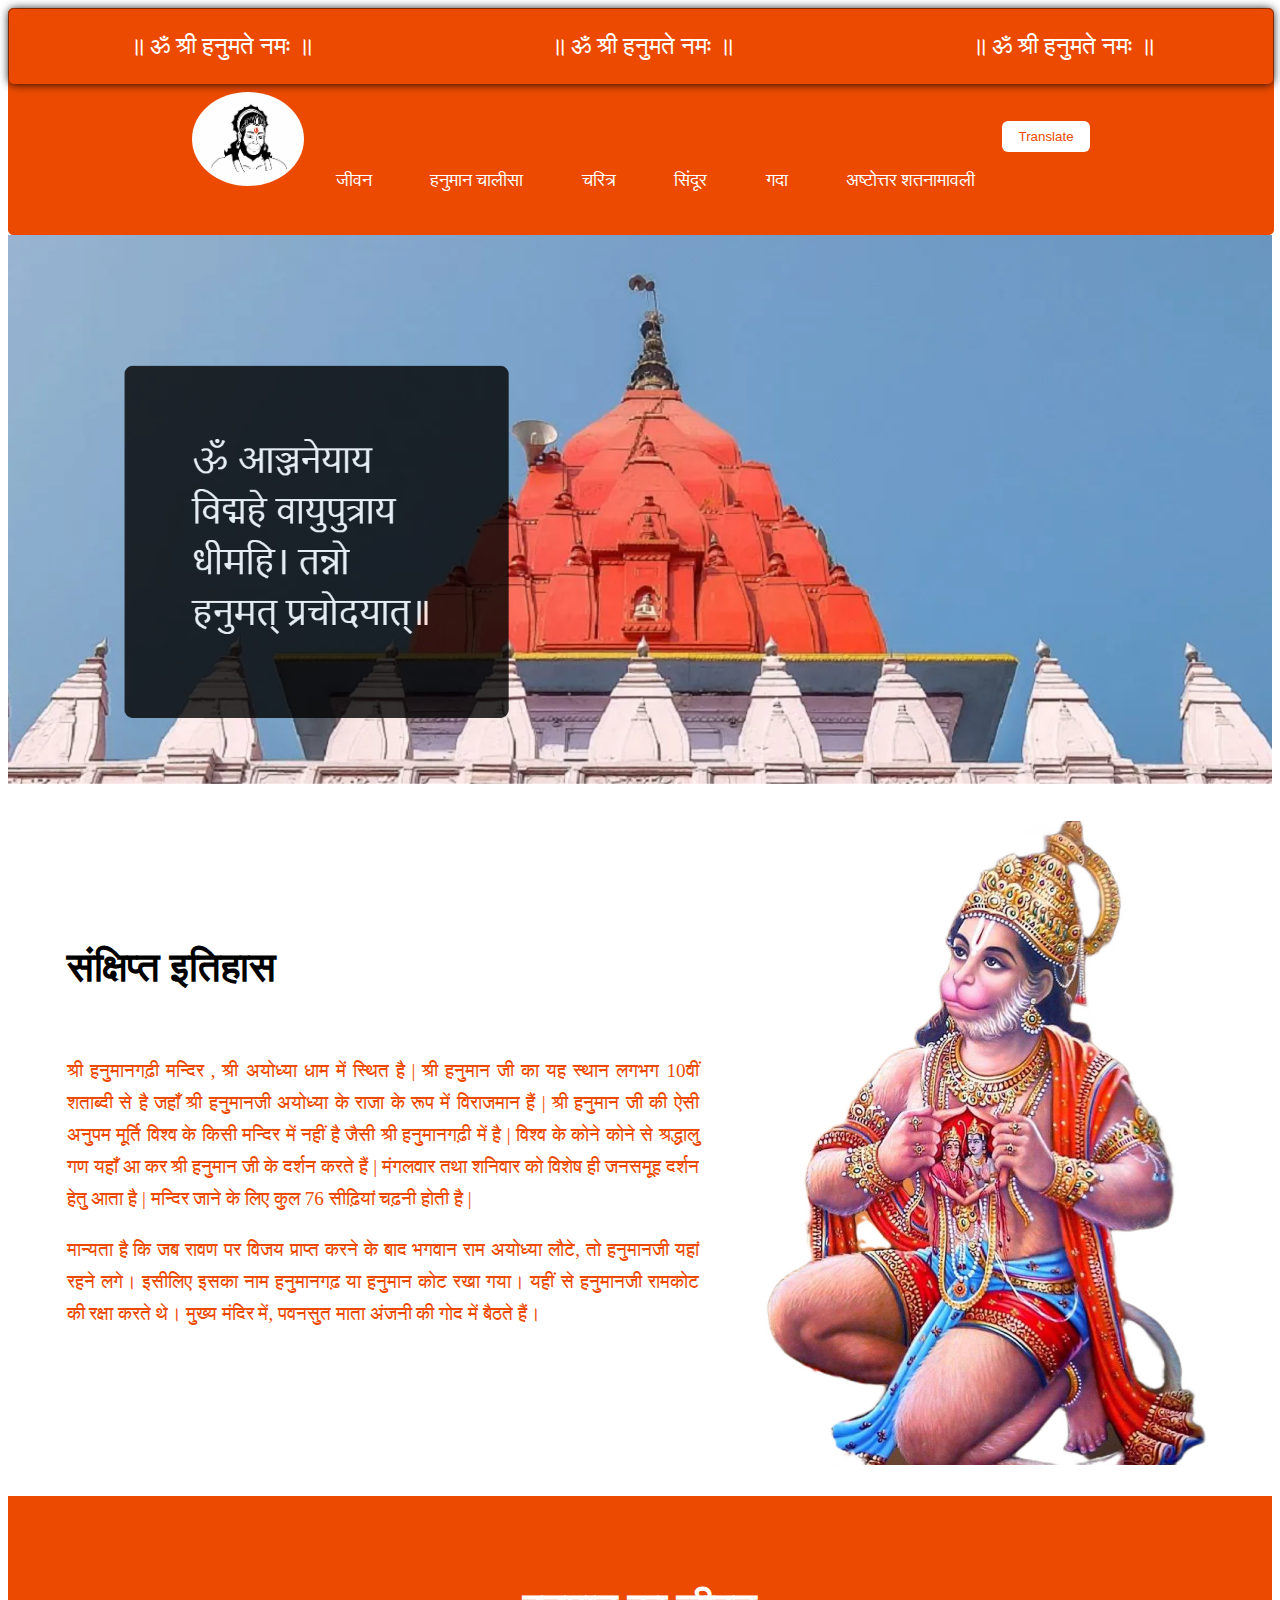
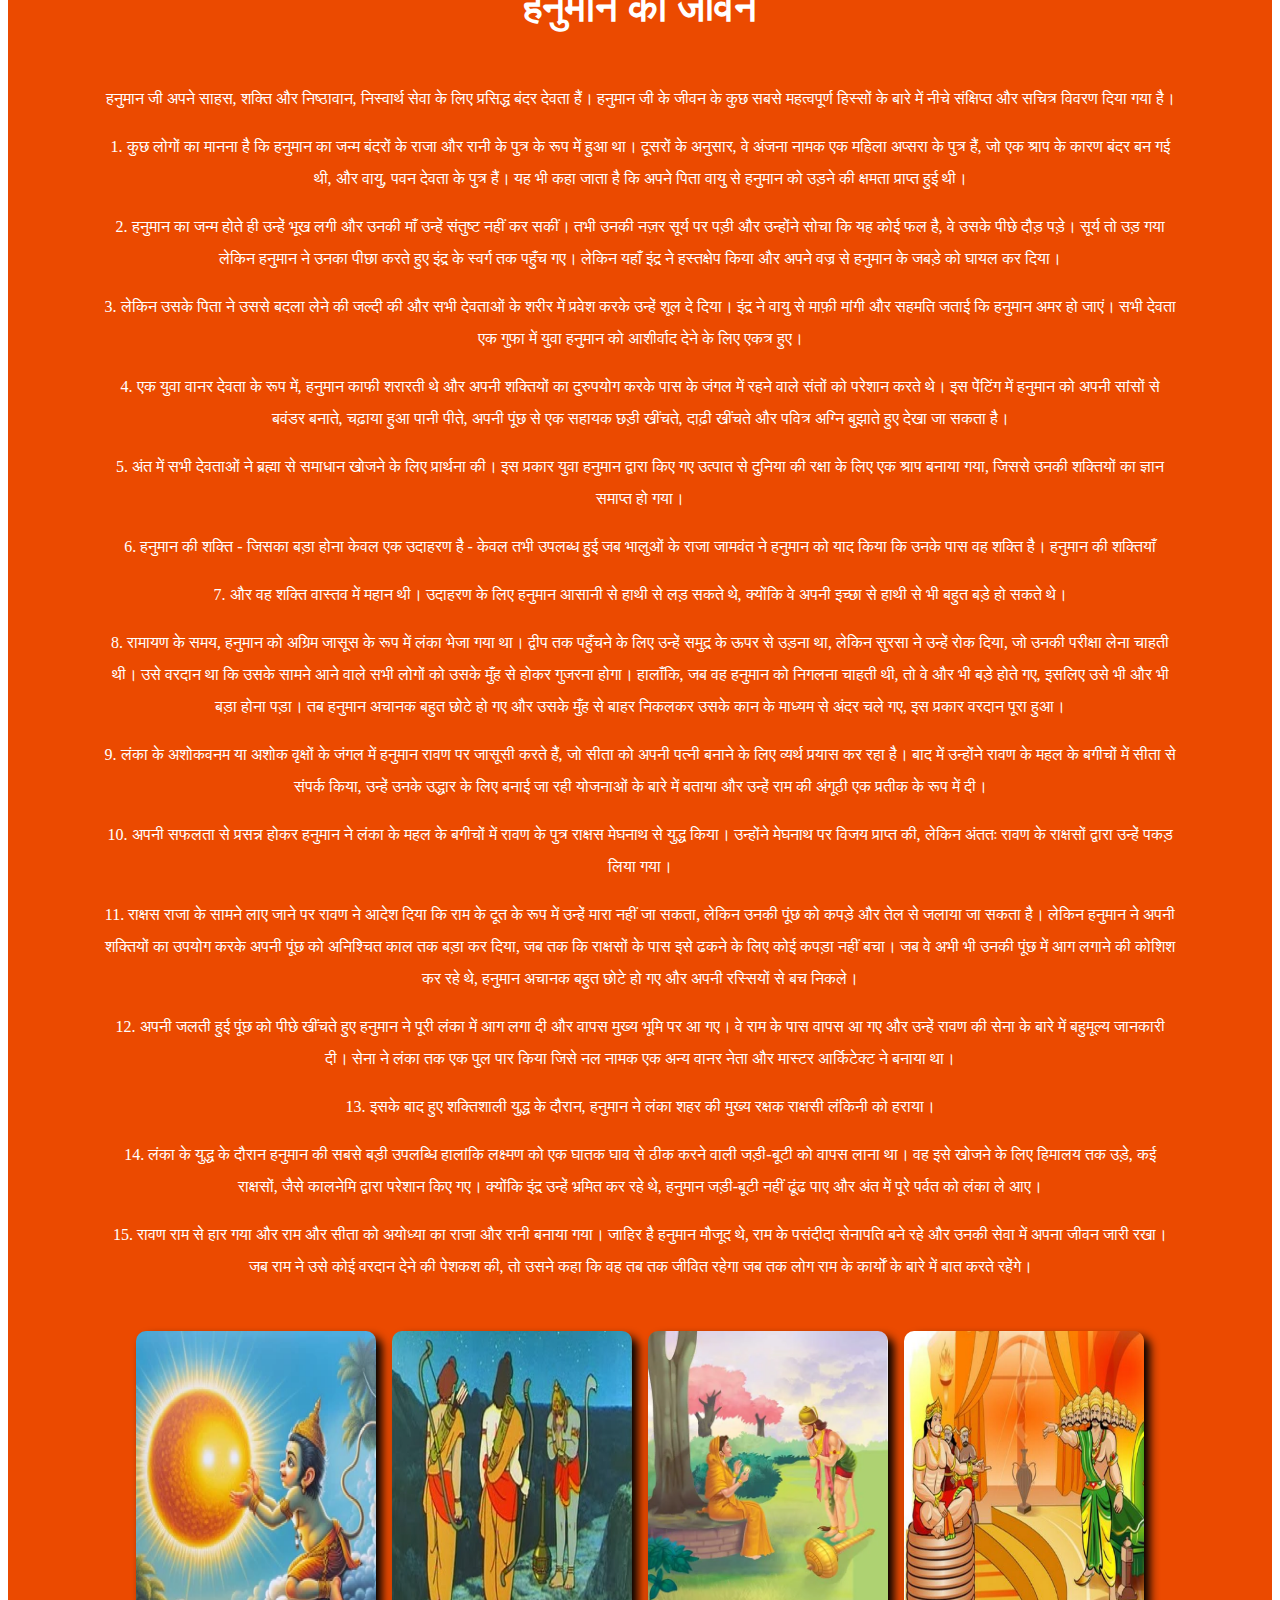
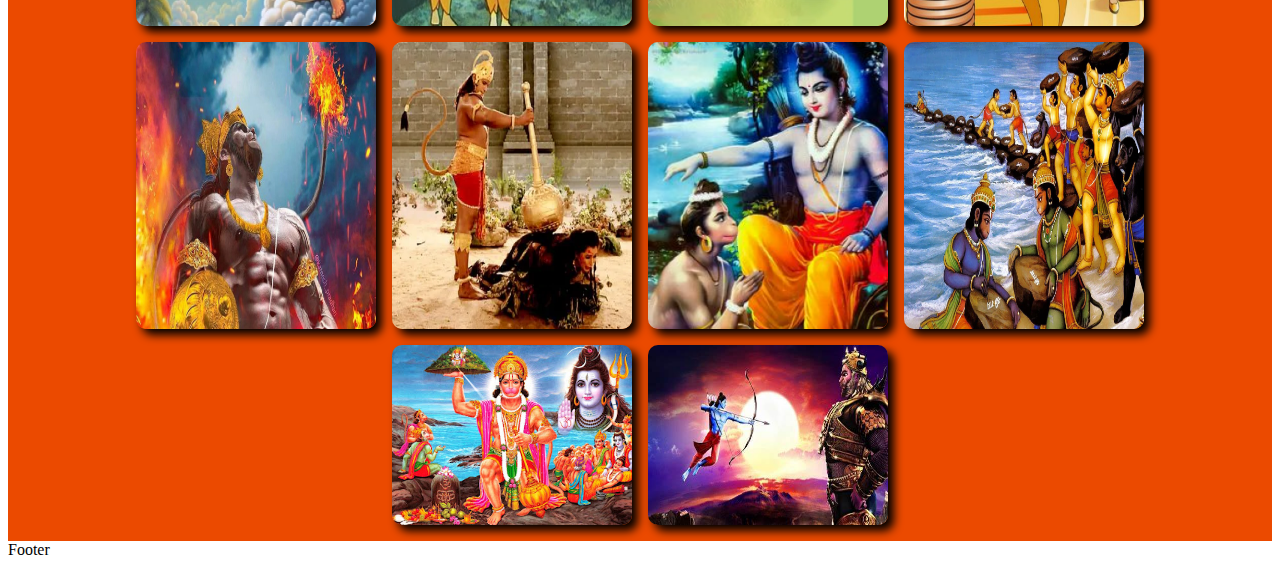
==== index.html @ 803e9068 "First Commit" ====
<!DOCTYPE html>
<html lang="en">

<head>
    <meta charset="UTF-8">
    <meta name="viewport" content="width=device-width, initial-scale=1.0">
    <title>HANUMAN JI</title>
    <link rel="stylesheet" href="styles.css">
    <link rel="icon" href="Resources/hanuman_logo 1.png">
    <link href="https://unpkg.com/aos@next/dist/aos.css" rel="stylesheet">
    <link href="https://cdn.jsdelivr.net/npm/bootstrap@5.0.2/dist/css/bootstrap.min.css" rel="stylesheet"
        integrity="sha384-EVSTQN3/azprG1Anm3QDgpJLIm9Nao0Yz1ztcQTwFspd3yD65VohhpuuCOmLASjC" crossorigin="anonymous">
</head>

<body>
    <div id="main">
        <div id="header">
            <div id="header1">
                <p id="manthra">॥ ॐ श्री हनुमते नमः ॥</p>
                <p id="manthra">॥ ॐ श्री हनुमते नमः ॥</p>
                <p id="manthra">॥ ॐ श्री हनुमते नमः ॥</p>
            </div>
            <div id="header1_disable">
                <p id="manthra">॥ ॐ श्री हनुमते नमः॥</p>
            </div>
            <div id="header2">
                <div id="header2_1">
                    <img src="Resources/hanuman_logo.jpg" alt="" id="hanuman_logo">
                    <div id="navigation">
                        <a href="#second" id="anchors">जीवन</a>
                        <a href="#" id="anchors">हनुमान चालीसा</a>
                        <a href="#" id="anchors">चरित्र</a>
                        <a href="#" id="anchors">सिंदूर</a>
                        <a href="#" id="anchors">गदा</a>
                        <a href="#" id="anchors">अष्टोत्तर शतनामावली</a>
                    </div>
                </div>
                <a href="translate.html"><button id="translate_button">Translate</button></a>
            </div>

            <div id="header2_disable">
                <img src="Resources/hanuman_logo.jpg" alt="" id="hanuman_logo">
                <a href="translate.html"><button id="translate_button_disable">Translate</button></a>
                <div id="disable_div">
                    <button class="btn btn-primary" type="button" data-bs-toggle="offcanvas"
                        data-bs-target="#offcanvasRight" aria-controls="offcanvasRight">right</button>

                    <div class="offcanvas offcanvas-end" tabindex="-1" id="offcanvasRight"
                        aria-labelledby="offcanvasRightLabel">
                        <div class="offcanvas-header">
                            <button type="button" class="btn-close text-reset" data-bs-dismiss="offcanvas"
                                aria-label="Close"></button>
                        </div>
                        <div class="offcanvas-body">
                            ...
                        </div>
                    </div>
                </div>
            </div>
        </div>
        <div id="main_body">
            <div>
                <img src="Resources/Screenshot (214) 1.png" alt="" id="image">
                <div id="first">
                    <div id="ithihas">
                        <h1 id="heading">संक्षिप्त इतिहास</h1>
                        <br>
                        <p id="content">श्री हनुमानगढ़ी मन्दिर , श्री अयोध्या धाम में स्थित है | श्री हनुमान जी का यह
                            स्थान लगभग 10वीं
                            शताब्दी से है जहाँ श्री हनुमानजी अयोध्या के राजा के रूप में विराजमान हैं | श्री हनुमान जी की
                            ऐसी
                            अनुपम मूर्ति विश्व के किसी मन्दिर में नहीं है जैसी श्री हनुमानगढ़ी में है | विश्व के कोने
                            कोने से
                            श्रद्धालु गण यहाँ आ कर श्री हनुमान जी के दर्शन करते हैं | मंगलवार तथा शनिवार को विशेष ही
                            जनसमूह
                            दर्शन हेतु आता है | मन्दिर जाने के लिए कुल 76 सीढ़ियां चढ़नी होती है |</p>

                        <p id="content">मान्यता है कि जब रावण पर विजय प्राप्त करने के बाद भगवान राम अयोध्या लौटे, तो
                            हनुमानजी यहां रहने लगे।
                            इसीलिए इसका नाम हनुमानगढ़ या हनुमान कोट रखा गया। यहीं से हनुमानजी रामकोट की रक्षा करते थे।
                            मुख्य
                            मंदिर में, पवनसुत माता अंजनी की गोद में बैठते हैं।</p>
                    </div>
                    <div id="hanuman_image">
                        <img src="Resources/hanuman_ji.png" alt="" id="body_image">
                    </div>
                </div>
            </div>

            <div id="second">
                <h1 id="heading" style="padding-bottom: 2rem;">हनुमान का जीवन</h1>
                <p>हनुमान जी अपने साहस, शक्ति और निष्ठावान, निस्वार्थ सेवा के लिए प्रसिद्ध बंदर देवता हैं। हनुमान जी के
                    जीवन के कुछ सबसे महत्वपूर्ण हिस्सों के बारे में नीचे संक्षिप्त और सचित्र विवरण दिया गया है।</p>
                <p>1. कुछ लोगों का मानना ​​है कि हनुमान का जन्म बंदरों के राजा और रानी के पुत्र के रूप में हुआ था।
                    दूसरों के अनुसार, वे अंजना नामक एक महिला अप्सरा के पुत्र हैं, जो एक श्राप के कारण बंदर बन गई थी, और
                    वायु, पवन देवता के पुत्र हैं। यह भी कहा जाता है कि अपने पिता वायु से हनुमान को उड़ने की क्षमता
                    प्राप्त हुई थी।</p>
                <p>2. हनुमान का जन्म होते ही उन्हें भूख लगी और उनकी माँ उन्हें संतुष्ट नहीं कर सकीं। तभी उनकी नज़र सूर्य
                    पर पड़ी और उन्होंने सोचा कि यह कोई फल है, वे उसके पीछे दौड़ पड़े। सूर्य तो उड़ गया लेकिन हनुमान ने
                    उनका पीछा करते हुए इंद्र के स्वर्ग तक पहुँच गए। लेकिन यहाँ इंद्र ने हस्तक्षेप किया और अपने वज्र से
                    हनुमान के जबड़े को घायल कर दिया।</p>
                <p>3. लेकिन उसके पिता ने उससे बदला लेने की जल्दी की और सभी देवताओं के शरीर में प्रवेश करके उन्हें शूल दे
                    दिया। इंद्र ने वायु से माफ़ी मांगी और सहमति जताई कि हनुमान अमर हो जाएं। सभी देवता एक गुफा में युवा
                    हनुमान को आशीर्वाद देने के लिए एकत्र हुए।</p>
                <p>4. एक युवा वानर देवता के रूप में, हनुमान काफी शरारती थे और अपनी शक्तियों का दुरुपयोग करके पास के जंगल
                    में रहने वाले संतों को परेशान करते थे। इस पेंटिंग में हनुमान को अपनी सांसों से बवंडर बनाते, चढ़ाया
                    हुआ पानी पीते, अपनी पूंछ से एक सहायक छड़ी खींचते, दाढ़ी खींचते और पवित्र अग्नि बुझाते हुए देखा जा
                    सकता है।</p>

                <p>
                    5. अंत में सभी देवताओं ने ब्रह्मा से समाधान खोजने के लिए प्रार्थना की। इस प्रकार युवा हनुमान द्वारा
                    किए गए उत्पात से दुनिया की रक्षा के लिए एक श्राप बनाया गया, जिससे उनकी शक्तियों का ज्ञान समाप्त हो
                    गया।</p>

                <p>6. हनुमान की शक्ति - जिसका बड़ा होना केवल एक उदाहरण है - केवल तभी उपलब्ध हुई जब भालुओं के राजा जामवंत
                    ने हनुमान को याद किया कि उनके पास वह शक्ति है।

                    हनुमान की शक्तियाँ</p>

                <p>7. और वह शक्ति वास्तव में महान थी। उदाहरण के लिए हनुमान आसानी से हाथी से लड़ सकते थे, क्योंकि वे अपनी
                    इच्छा से हाथी से भी बहुत बड़े हो सकते थे।

                <p>8. रामायण के समय, हनुमान को अग्रिम जासूस के रूप में लंका भेजा गया था। द्वीप तक पहुँचने के लिए उन्हें
                    समुद्र के ऊपर से उड़ना था, लेकिन सुरसा ने उन्हें रोक दिया, जो उनकी परीक्षा लेना चाहती थी। उसे वरदान
                    था कि उसके सामने आने वाले सभी लोगों को उसके मुँह से होकर गुजरना होगा। हालाँकि, जब वह हनुमान को
                    निगलना चाहती थी, तो वे और भी बड़े होते गए, इसलिए उसे भी और भी बड़ा होना पड़ा। तब हनुमान अचानक बहुत
                    छोटे हो गए और उसके मुँह से बाहर निकलकर उसके कान के माध्यम से अंदर चले गए, इस प्रकार वरदान पूरा हुआ।
                </p>

                <p>9. लंका के अशोकवनम या अशोक वृक्षों के जंगल में हनुमान रावण पर जासूसी करते हैं, जो सीता को अपनी
                    पत्नी बनाने के लिए व्यर्थ प्रयास कर रहा है। बाद में उन्होंने रावण के महल के बगीचों में सीता से
                    संपर्क किया, उन्हें उनके उद्धार के लिए बनाई जा रही योजनाओं के बारे में बताया और उन्हें राम की अंगूठी
                    एक प्रतीक के रूप में दी।</p>

                <p>10. अपनी सफलता से प्रसन्न होकर हनुमान ने लंका के महल के बगीचों में रावण के पुत्र राक्षस मेघनाथ से
                    युद्ध किया। उन्होंने मेघनाथ पर विजय प्राप्त की, लेकिन अंततः रावण के राक्षसों द्वारा उन्हें पकड़ लिया
                    गया।</p>

                <p>11. राक्षस राजा के सामने लाए जाने पर रावण ने आदेश दिया कि राम के दूत के रूप में उन्हें मारा नहीं जा
                    सकता, लेकिन उनकी पूंछ को कपड़े और तेल से जलाया जा सकता है। लेकिन हनुमान ने अपनी शक्तियों का उपयोग
                    करके अपनी पूंछ को अनिश्चित काल तक बड़ा कर दिया, जब तक कि राक्षसों के पास इसे ढकने के लिए कोई कपड़ा
                    नहीं बचा। जब वे अभी भी उनकी पूंछ में आग लगाने की कोशिश कर रहे थे, हनुमान अचानक बहुत छोटे हो गए और
                    अपनी रस्सियों से बच निकले।</p>

                <p>12. अपनी जलती हुई पूंछ को पीछे खींचते हुए हनुमान ने पूरी लंका में आग लगा दी और वापस मुख्य भूमि पर आ
                    गए। वे राम के पास वापस आ गए और उन्हें रावण की सेना के बारे में बहुमूल्य जानकारी दी। सेना ने लंका तक
                    एक पुल पार किया जिसे नल नामक एक अन्य वानर नेता और मास्टर आर्किटेक्ट ने बनाया था।</p>

                <p>13. इसके बाद हुए शक्तिशाली युद्ध के दौरान, हनुमान ने लंका शहर की मुख्य रक्षक राक्षसी लंकिनी को हराया।
                </p>

                <p>14. लंका के युद्ध के दौरान हनुमान की सबसे बड़ी उपलब्धि हालांकि लक्ष्मण को एक घातक घाव से ठीक करने
                    वाली जड़ी-बूटी को वापस लाना था। वह इसे खोजने के लिए हिमालय तक उड़े, कई राक्षसों, जैसे कालनेमि द्वारा
                    परेशान किए गए। क्योंकि इंद्र उन्हें भ्रमित कर रहे थे, हनुमान जड़ी-बूटी नहीं ढूंढ पाए और अंत में पूरे
                    पर्वत को लंका ले आए।</p>

                <p>15. रावण राम से हार गया और राम और सीता को अयोध्या का राजा और रानी बनाया गया। जाहिर है हनुमान मौजूद
                    थे, राम के पसंदीदा सेनापति बने रहे और उनकी सेवा में अपना जीवन जारी रखा। जब राम ने उसे कोई वरदान देने
                    की पेशकश की, तो उसने कहा कि वह तब तक जीवित रहेगा जब तक लोग राम के कार्यों के बारे में बात करते
                    रहेंगे।</p>
                
                <div id="flow_images">
                    <img src="Resources/hanuma_sun.png" alt="" id="flow">
                    <img src="Resources/first_meet.jpg" alt="" id="flow">
                    <img src="Resources/finding_sita_matha.webp" alt="" id="flow">
                    <img src="Resources/challenging_ravana.png" alt="" id="flow">
                    <img src="Resources/firing_lanka.jpg" alt="" id="flow">
                    <img src="Resources/defeated_lankini.png" alt="" id="flow">
                    <img src="Resources/meeting_rama_after_finding_sitamatha.png" alt="" id="flow">
                    <img src="Resources/bridge.jpg" alt="" id="flow">
                    <img src="Resources/sangeevani.jpg" alt="" id="flow">
                    <img src="Resources/rama_defeated_ravan.jpg" alt="" id="flow">
                </div>

            </div>



        </div>
        <div id="footer">Footer</div>
    </div>




    <script src="https://cdn.jsdelivr.net/npm/bootstrap@5.0.2/dist/js/bootstrap.bundle.min.js"
        integrity="sha384-MrcW6ZMFYlzcLA8Nl+NtUVF0sA7MsXsP1UyJoMp4YLEuNSfAP+JcXn/tWtIaxVXM"
        crossorigin="anonymous"></script>
    <script src="https://cdn.jsdelivr.net/npm/@popperjs/core@2.9.2/dist/umd/popper.min.js"
        integrity="sha384-IQsoLXl5PILFhosVNubq5LC7Qb9DXgDA9i+tQ8Zj3iwWAwPtgFTxbJ8NT4GN1R8p"
        crossorigin="anonymous"></script>
    <script src="https://cdn.jsdelivr.net/npm/bootstrap@5.0.2/dist/js/bootstrap.min.js"
        integrity="sha384-cVKIPhGWiC2Al4u+LWgxfKTRIcfu0JTxR+EQDz/bgldoEyl4H0zUF0QKbrJ0EcQF"
        crossorigin="anonymous"></script>
</body>

</html>
---- styles.css ----
#header {
    width: 100%;
    border: 1px solid #eb4a00;
    border-radius: 5px;
    background-color: #eb4a00;
    color: white;
}
#header1, #header1_disable {
    display: flex;
    justify-content: space-around;
    box-shadow: 0px 0px 10px black;
    border: none;
    border-radius: 5px;
}
#header1_disable {
    display: none;
}
#translate_button {
    background-color: white;
    color: #eb4a00;
    padding: 0.5rem 1rem;
    border: none;
    border-radius: 6px;
    margin-top: 1.8rem;
}
#header2 {
    padding: 0.5rem;
    display: flex;
    justify-content: center;
}
#navigation {
    display: inline-block;
}
#header2_disable {
    display: none;
}
#manthra {
    font-size: 1.5rem;
    text-align: center;
}
#hanuman_logo {
    width: 7rem;
    border-radius: 50%;
}
#navigation {
    padding: 2.2rem 0rem;
}
#anchors {
    text-decoration: none;
    color: white;
    font-size: 1.1rem;
    padding: 0.2rem;
    margin: 0rem 1.5rem;
}
#anchors:hover {
    border-bottom: 3px solid rgb(1, 24, 74);
    border-top: 3px solid white;
    transition: all 0.2s ease-in-out;
    color: rgb(1, 24, 74);
}


/* Main Body */

#image {
    width: 100%;
}
#first {
    display: flex;
    justify-content: space-evenly;
    padding-top: 2rem;
}
#heading {
    font-size: 2.5rem;
    padding-top: 6rem;
}
#ithihas {
    width: 50%;
    text-align: justify;
}
#content {
    line-height: 2rem;
    font-size: 1.2rem;
    font-weight: 100;
    color: #eb4a00;
}


#second {
    padding: 0rem 6rem 1rem 6rem;
    background-color: #eb4a00;
    color: white;
    line-height: 2rem;
    text-align: center;
}
#flow_images {
    display: flex;
    flex-wrap: wrap;
    justify-content: center;
    column-gap: 1rem;
    row-gap: 1rem;
    padding-top: 2rem;
}
#flow {
    width: 15rem;
    border-radius: 10px;
    box-shadow: 6px 6px 10px black;
}


/* Responsive */

@media (max-width: 900px) {
    #header1 {
        display: none;
    }
    #header1_disable {
        display: block;
    }
    #anchors {
        margin: 0rem 0.5rem;
    }
}

@media (max-width: 850px) {
    #first {
        flex-wrap: wrap-reverse;
    }
    #heading {
        text-align: center;
    }
    #ithihas {
        width: 80%;
    }
    #hanuman_image {
        text-align: center;
    }
    #body_image {
        width: 80%;
    }
    #heading {
        padding-top: 1rem;
        font-size: 2rem;
    }
}

@media (max-width: 760px) {
    #header2_1 {
        display: none;
    }
    #header2_disable {
        display: flex;
        justify-content: space-around;
        padding-bottom: 0.7rem;
    }
    #disable_div {
        float: right;
        padding-top: 1rem;
    }
    #translate_button {
        display: none;
    }
    #translate_button_disable {
        background-color: white;
        color: #eb4a00;
        padding: 0.5rem 1rem;
        border: none;
        border-radius: 6px;
        margin-top: 0.8rem;
    }
    #hanuman_logo {
        width: 5rem;
    }
    #body_image {
        width: 40%;
    }
    #second {
        padding: 0rem 1rem 1rem 1rem;
    }
    #flow_images {
        padding-top: 1rem;
    }
    #flow {
        width: 10rem;
    }
}
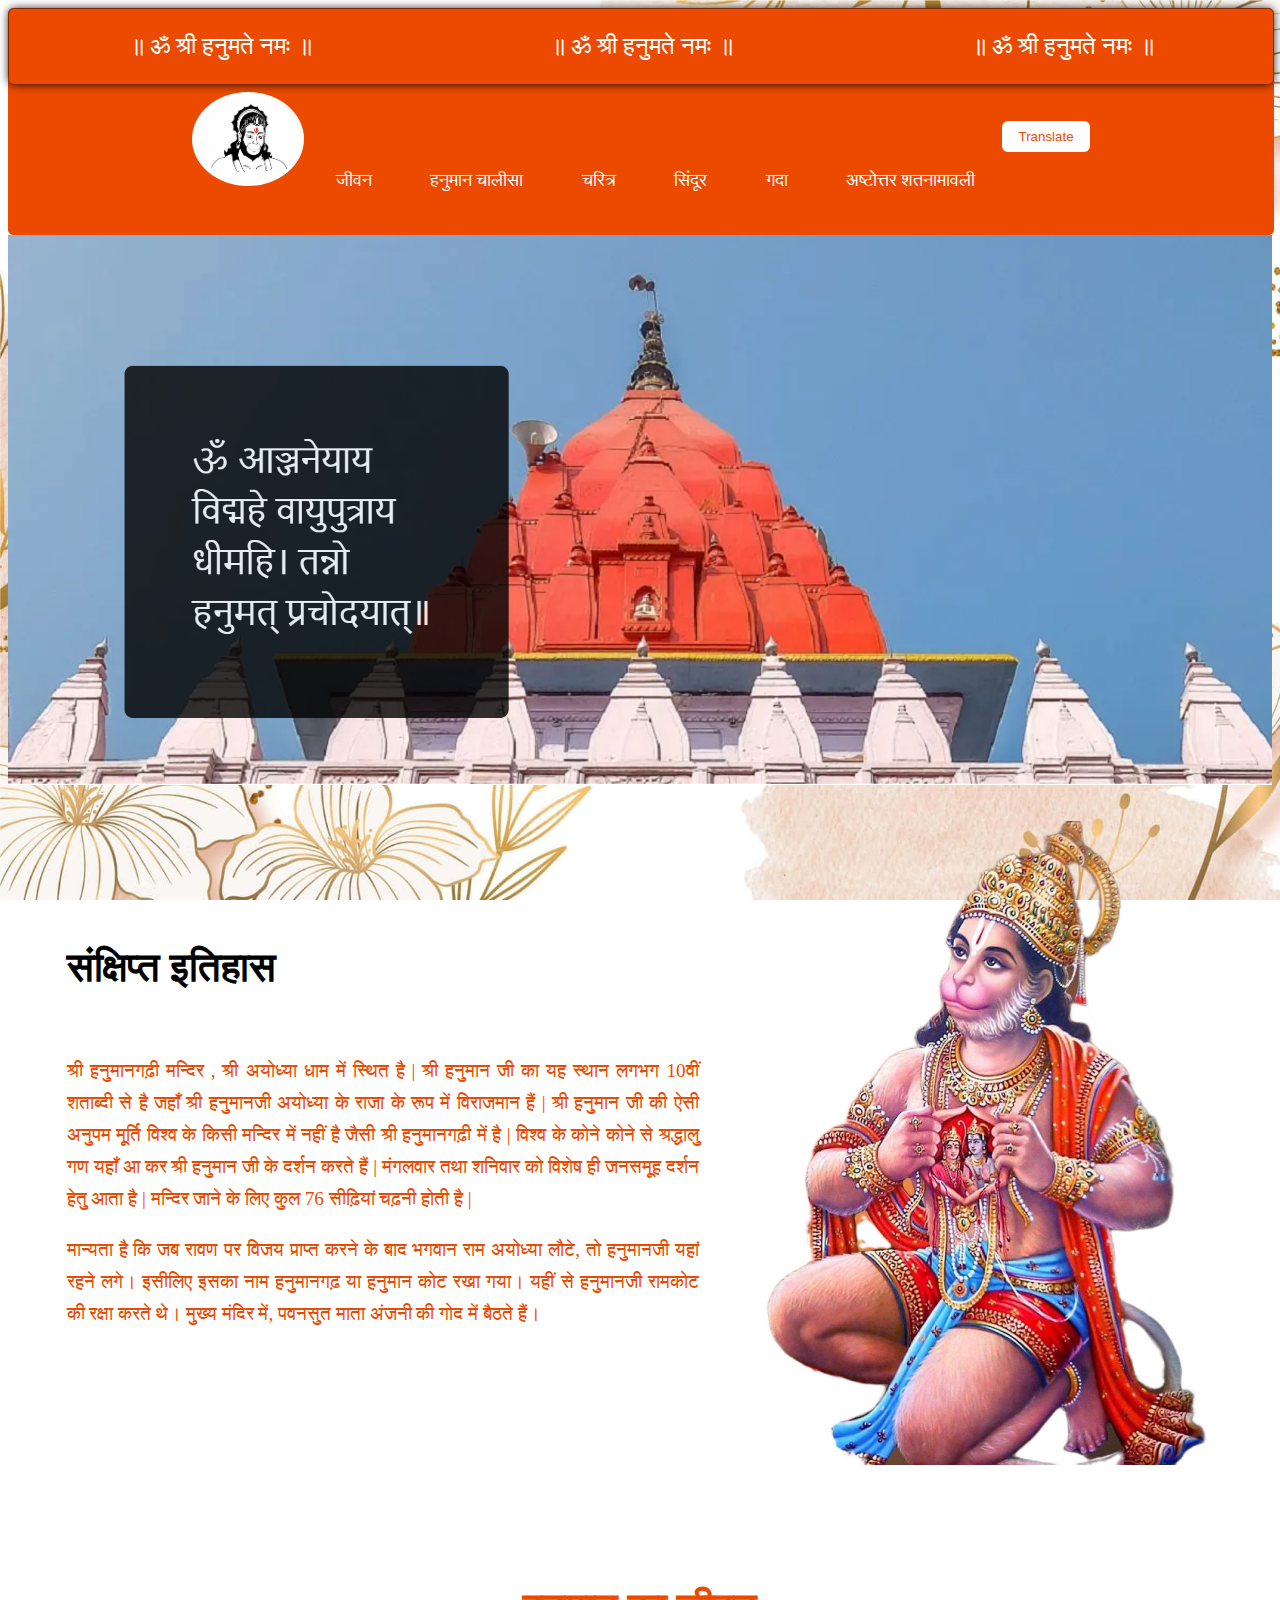
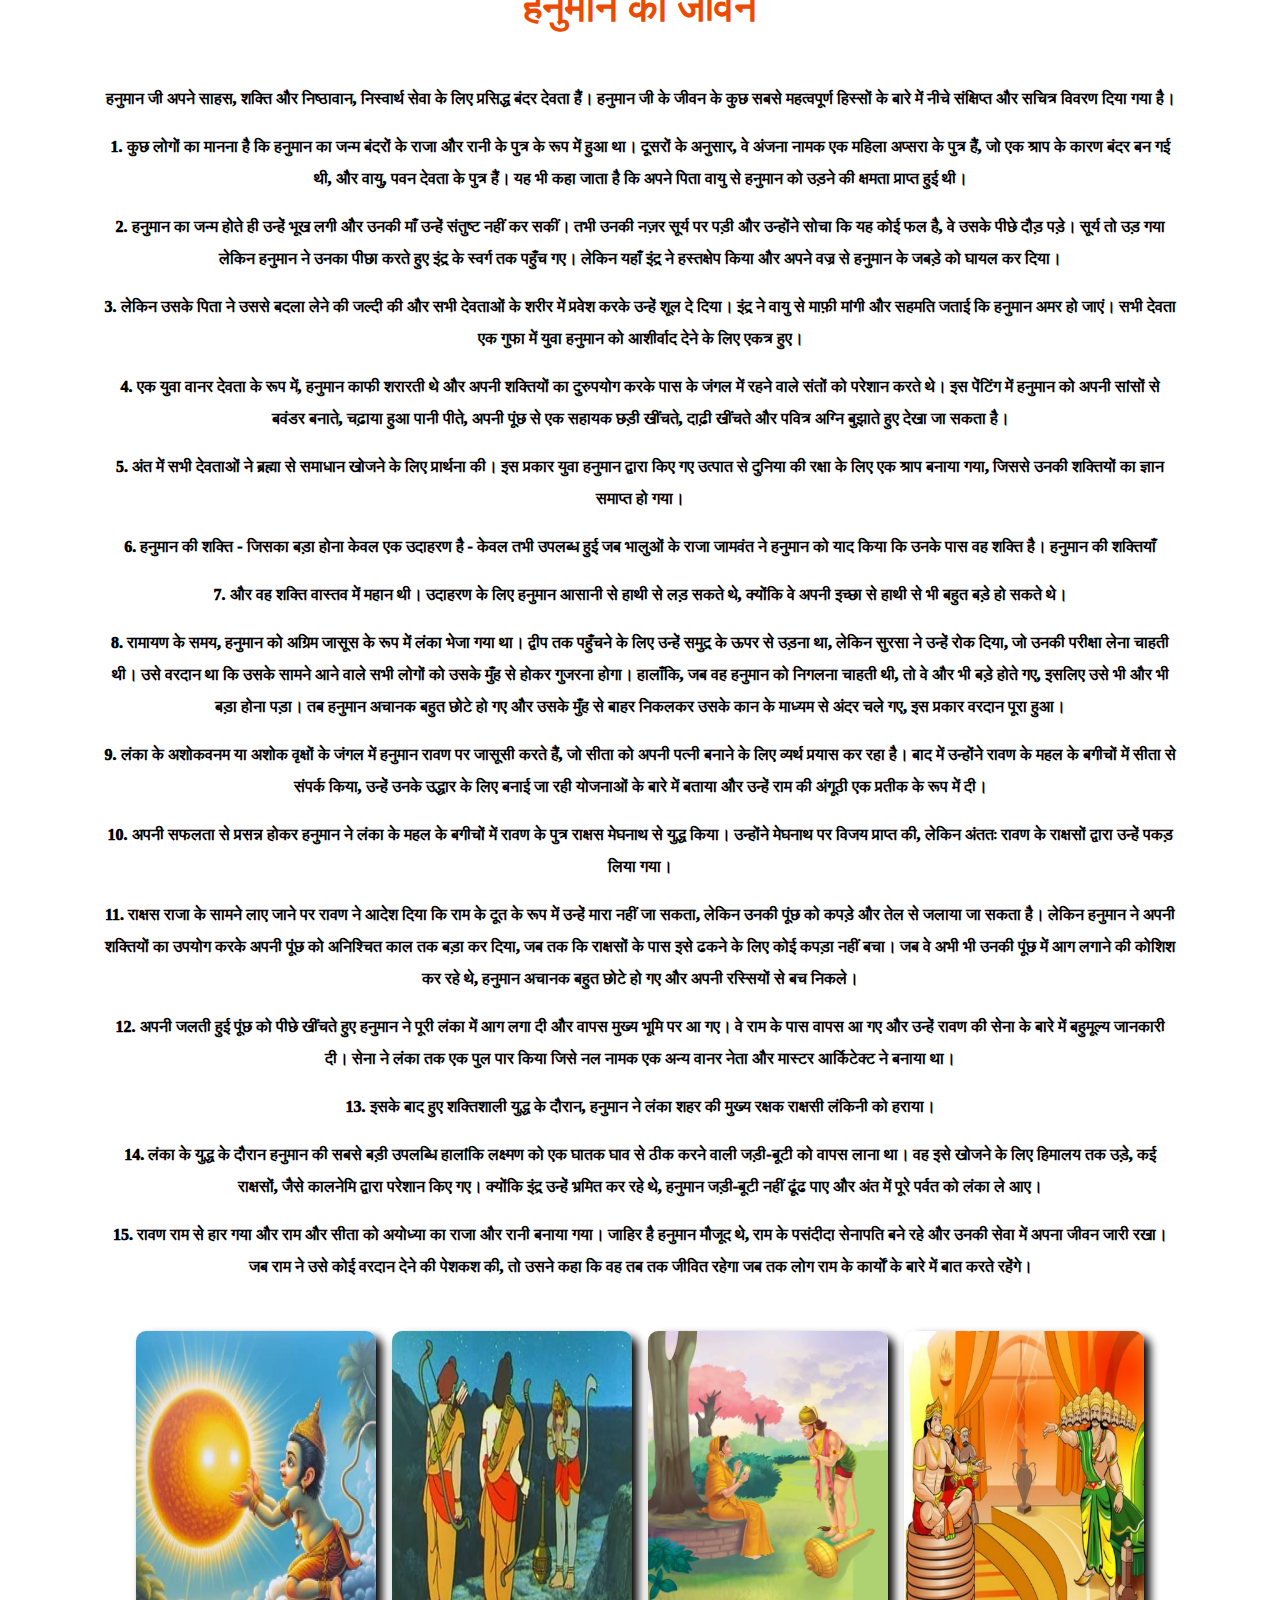
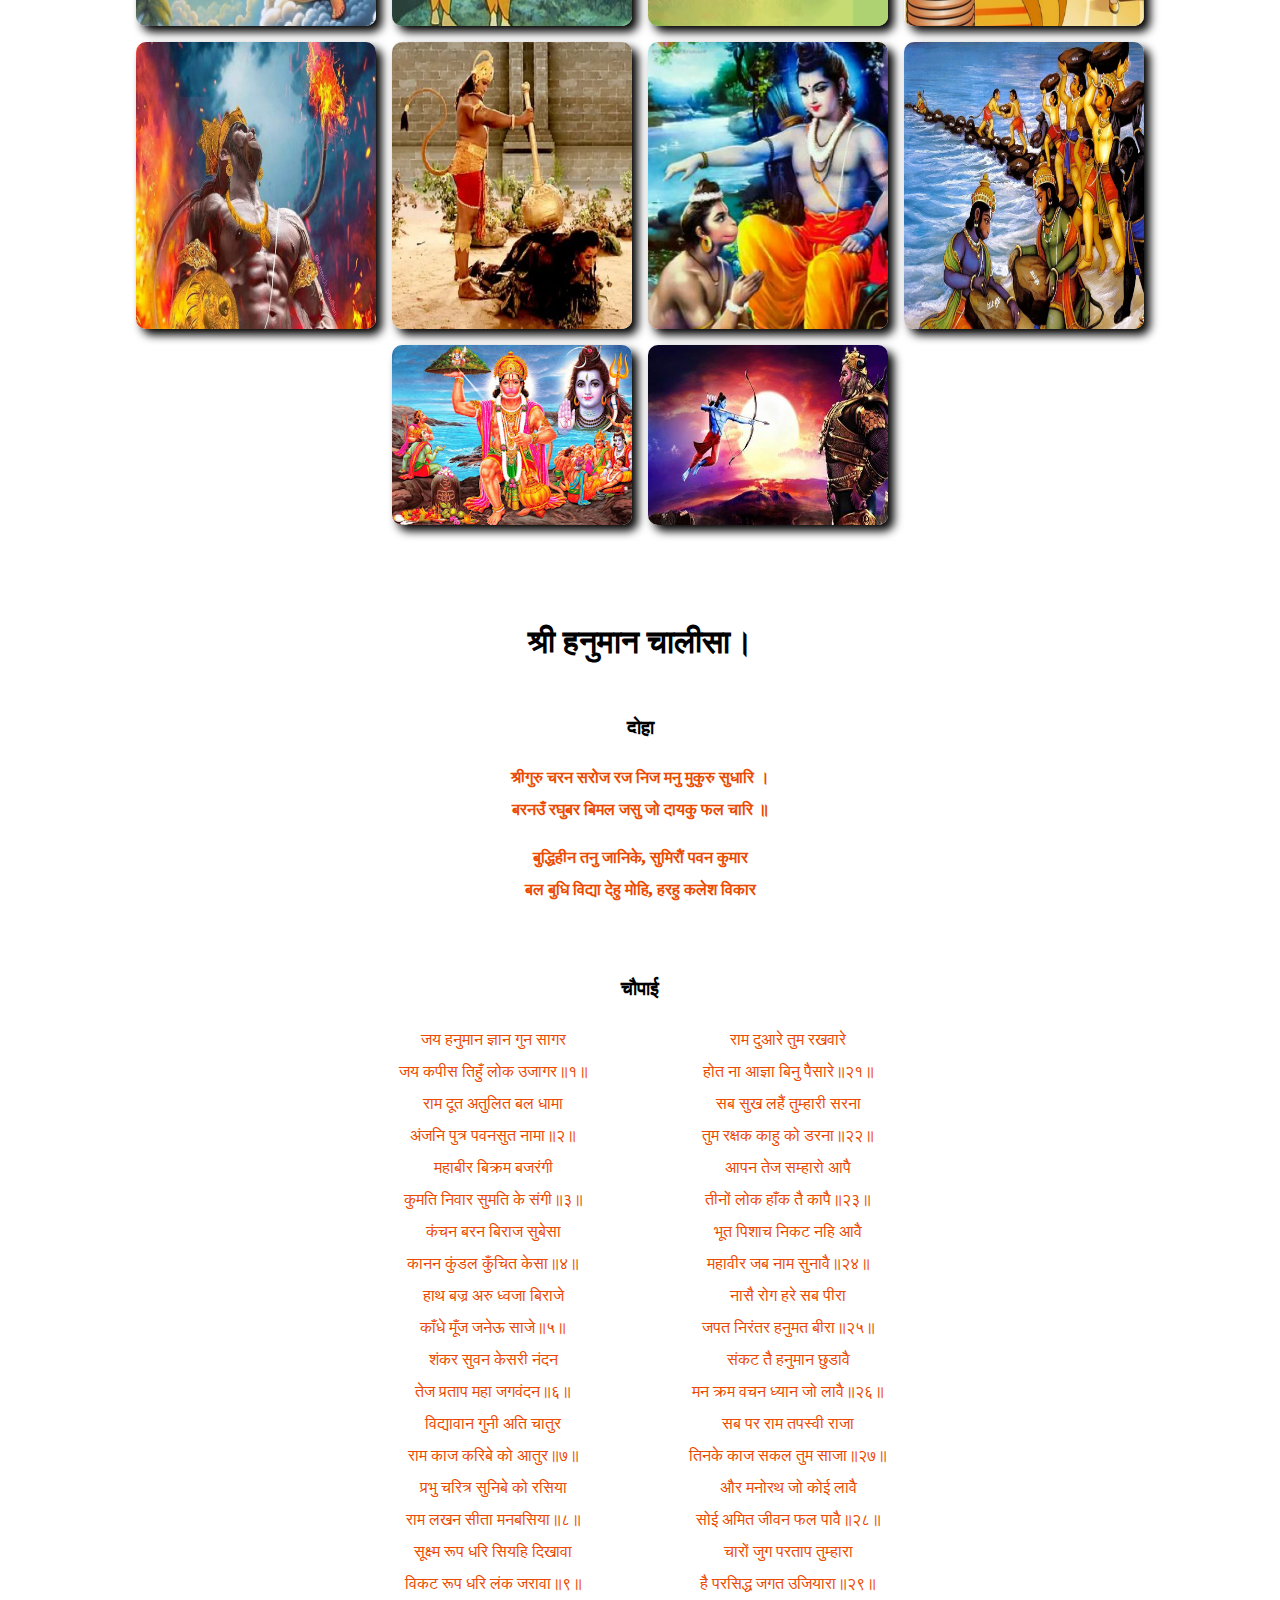
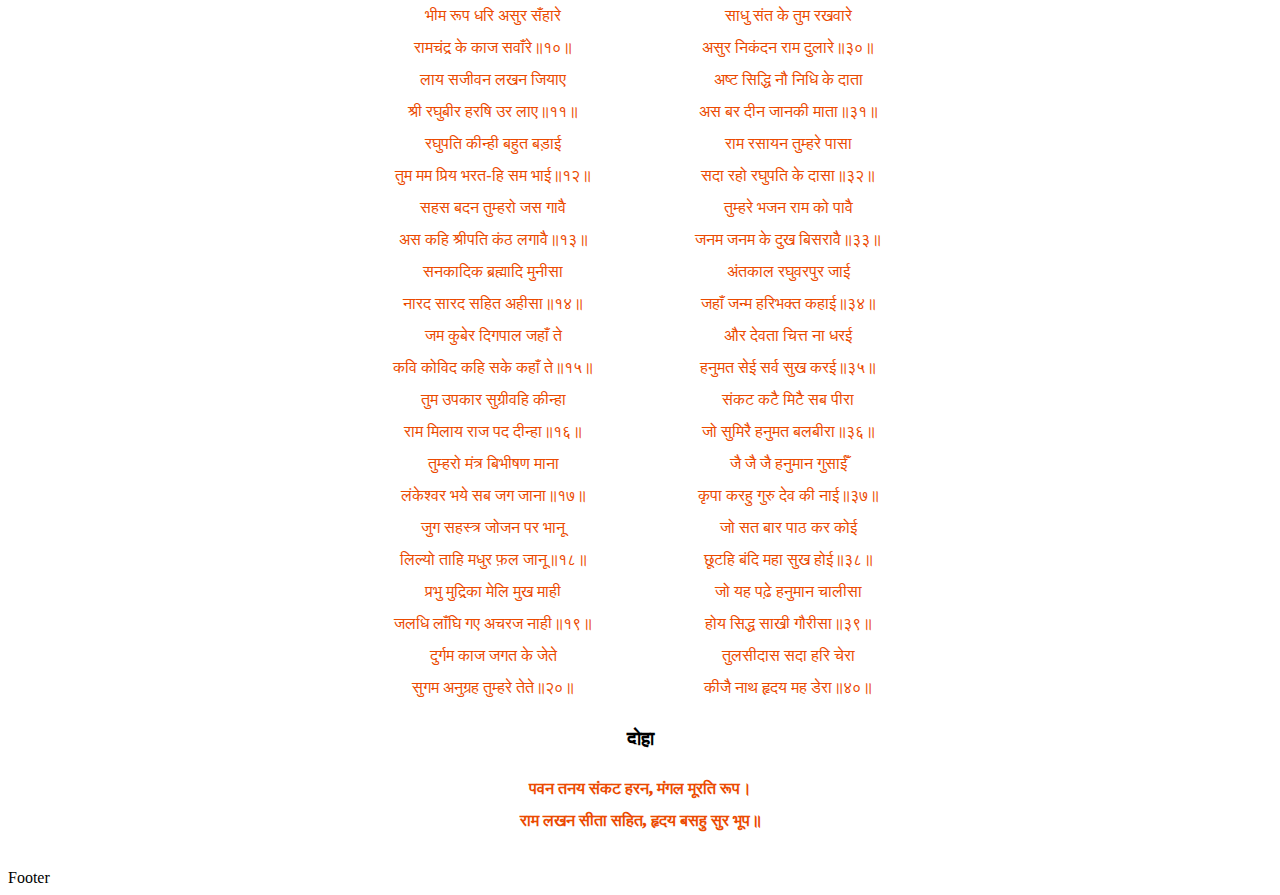
==== commit 9181fc8c: "Updated now" ====
--- a/index.html
+++ b/index.html
@@ -28,7 +28,7 @@
                     <img src="Resources/hanuman_logo.jpg" alt="" id="hanuman_logo">
                     <div id="navigation">
                         <a href="#second" id="anchors">जीवन</a>
-                        <a href="#" id="anchors">हनुमान चालीसा</a>
+                        <a href="#third" id="anchors">हनुमान चालीसा</a>
                         <a href="#" id="anchors">चरित्र</a>
                         <a href="#" id="anchors">सिंदूर</a>
                         <a href="#" id="anchors">गदा</a>
@@ -88,7 +88,7 @@
             </div>
 
             <div id="second">
-                <h1 id="heading" style="padding-bottom: 2rem;">हनुमान का जीवन</h1>
+                <h1 id="heading" style="padding-bottom: 2rem; color: #eb4a00;">हनुमान का जीवन</h1>
                 <p>हनुमान जी अपने साहस, शक्ति और निष्ठावान, निस्वार्थ सेवा के लिए प्रसिद्ध बंदर देवता हैं। हनुमान जी के
                     जीवन के कुछ सबसे महत्वपूर्ण हिस्सों के बारे में नीचे संक्षिप्त और सचित्र विवरण दिया गया है।</p>
                 <p>1. कुछ लोगों का मानना ​​है कि हनुमान का जन्म बंदरों के राजा और रानी के पुत्र के रूप में हुआ था।
@@ -158,7 +158,7 @@
                     थे, राम के पसंदीदा सेनापति बने रहे और उनकी सेवा में अपना जीवन जारी रखा। जब राम ने उसे कोई वरदान देने
                     की पेशकश की, तो उसने कहा कि वह तब तक जीवित रहेगा जब तक लोग राम के कार्यों के बारे में बात करते
                     रहेंगे।</p>
-                
+
                 <div id="flow_images">
                     <img src="Resources/hanuma_sun.png" alt="" id="flow">
                     <img src="Resources/first_meet.jpg" alt="" id="flow">
@@ -171,7 +171,148 @@
                     <img src="Resources/sangeevani.jpg" alt="" id="flow">
                     <img src="Resources/rama_defeated_ravan.jpg" alt="" id="flow">
                 </div>
-
+            </div>
+
+            <div id="third">
+                <h1 id="third_heading">श्री हनुमान चालीसा।</h1>
+                <h3>दोहा</h3>
+                <p style="color: #eb4a00;">श्रीगुरु चरन सरोज रज निज मनु मुकुरु सुधारि । <br>
+                    बरनउँ रघुबर बिमल जसु जो दायकु फल चारि ॥</p>
+                <p style="color: #eb4a00;">बुद्धिहीन तनु जानिके, सुमिरौं पवन कुमार <br>
+                    बल बुधि विद्या देहु मोहि, हरहु कलेश विकार</p> <br>
+                <h3>चौपाई</h3>
+                <div id="third_block">
+                    <div style="color: #eb4a00;">
+                        जय हनुमान ज्ञान गुन सागर <br>
+                        जय कपीस तिहुँ लोक उजागर॥१॥ <br>
+    
+                        राम दूत अतुलित बल धामा <br>
+                        अंजनि पुत्र पवनसुत नामा॥२॥ <br>
+    
+                        महाबीर बिक्रम बजरंगी <br>
+                        कुमति निवार सुमति के संगी॥३॥ <br>
+    
+                        कंचन बरन बिराज सुबेसा <br>
+                        कानन कुंडल कुँचित केसा॥४॥ <br>
+    
+                        हाथ बज्र अरु ध्वजा बिराजे <br>
+                        काँधे मूँज जनेऊ साजे॥५॥ <br>
+    
+                        शंकर सुवन केसरी नंदन <br>
+                        तेज प्रताप महा जगवंदन॥६॥ <br>
+    
+                        विद्यावान गुनी अति चातुर <br>
+                        राम काज करिबे को आतुर॥७॥ <br>
+    
+                        प्रभु चरित्र सुनिबे को रसिया <br>
+                        राम लखन सीता मनबसिया॥८॥ <br>
+    
+                        सूक्ष्म रूप धरि सियहि दिखावा <br>
+                        विकट रूप धरि लंक जरावा॥९॥ <br>
+    
+                        भीम रूप धरि असुर सँहारे <br>
+                        रामचंद्र के काज सवाँरे॥१०॥ <br>
+    
+                        लाय सजीवन लखन जियाए <br>
+                        श्री रघुबीर हरषि उर लाए॥११॥ <br>
+    
+                        रघुपति कीन्ही बहुत बड़ाई <br>
+                        तुम मम प्रिय भरत-हि सम भाई॥१२॥ <br>
+    
+                        सहस बदन तुम्हरो जस गावै <br>
+                        अस कहि श्रीपति कंठ लगावै॥१३॥ <br>
+    
+                        सनकादिक ब्रह्मादि मुनीसा <br>
+                        नारद सारद सहित अहीसा॥१४॥ <br>
+    
+                        जम कुबेर दिगपाल जहाँ ते <br>
+                        कवि कोविद कहि सके कहाँ ते॥१५॥ <br>
+    
+                        तुम उपकार सुग्रीवहि कीन्हा <br>
+                        राम मिलाय राज पद दीन्हा॥१६॥ <br>
+    
+                        तुम्हरो मंत्र बिभीषण माना <br>
+                        लंकेश्वर भये सब जग जाना॥१७॥ <br>
+    
+                        जुग सहस्त्र जोजन पर भानू <br>
+                        लिल्यो ताहि मधुर फ़ल जानू॥१८॥ <br>
+    
+                        प्रभु मुद्रिका मेलि मुख माही <br>
+                        जलधि लाँघि गए अचरज नाही॥१९॥ <br>
+    
+                        दुर्गम काज जगत के जेते <br>
+                        सुगम अनुग्रह तुम्हरे तेते॥२०॥ <br>
+                    </div>
+    
+                    <div style="color: #eb4a00;">
+                        राम दुआरे तुम रखवारे <br>
+                        होत ना आज्ञा बिनु पैसारे॥२१॥ <br>
+    
+                        सब सुख लहैं तुम्हारी सरना <br>
+                        तुम रक्षक काहु को डरना॥२२॥ <br>
+    
+                        आपन तेज सम्हारो आपै <br>
+                        तीनों लोक हाँक तै कापै॥२३॥ <br>
+    
+                        भूत पिशाच निकट नहि आवै <br>
+                        महावीर जब नाम सुनावै॥२४॥ <br>
+    
+                        नासै रोग हरे सब पीरा <br>
+                        जपत निरंतर हनुमत बीरा॥२५॥ <br>
+    
+                        संकट तै हनुमान छुडावै <br>
+                        मन क्रम वचन ध्यान जो लावै॥२६॥ <br>
+    
+                        सब पर राम तपस्वी राजा <br>
+                        तिनके काज सकल तुम साजा॥२७॥ <br>
+    
+                        और मनोरथ जो कोई लावै <br>
+                        सोई अमित जीवन फल पावै॥२८॥ <br>
+    
+                        चारों जुग परताप तुम्हारा <br>
+                        है परसिद्ध जगत उजियारा॥२९॥ <br>
+    
+                        साधु संत के तुम रखवारे <br>
+                        असुर निकंदन राम दुलारे॥३०॥ <br>
+    
+                        अष्ट सिद्धि नौ निधि के दाता <br>
+                        अस बर दीन जानकी माता॥३१॥ <br>
+    
+                        राम रसायन तुम्हरे पासा <br>
+                        सदा रहो रघुपति के दासा॥३२॥ <br>
+    
+                        तुम्हरे भजन राम को पावै <br>
+                        जनम जनम के दुख बिसरावै॥३३॥ <br>
+    
+                        अंतकाल रघुवरपुर जाई <br>
+                        जहाँ जन्म हरिभक्त कहाई॥३४॥ <br>
+    
+                        और देवता चित्त ना धरई <br>
+                        हनुमत सेई सर्व सुख करई॥३५॥ <br>
+    
+                        संकट कटै मिटै सब पीरा <br>
+                        जो सुमिरै हनुमत बलबीरा॥३६॥ <br>
+    
+                        जै जै जै हनुमान गुसाईँ <br>
+                        कृपा करहु गुरु देव की नाई॥३७॥ <br>
+    
+                        जो सत बार पाठ कर कोई <br>
+                        छूटहि बंदि महा सुख होई॥३८॥ <br>
+    
+                        जो यह पढ़े हनुमान चालीसा <br>
+                        होय सिद्ध साखी गौरीसा॥३९॥ <br>
+    
+                        तुलसीदास सदा हरि चेरा <br>
+                        कीजै नाथ हृदय मह डेरा॥४०॥ <br>
+                    </div>
+                </div>
+
+                <h3>दोहा</h3>
+
+                <p style="color: #eb4a00;">
+                    पवन तनय संकट हरन, मंगल मूरति रूप। <br>
+                    राम लखन सीता सहित, हृदय बसहु सुर भूप॥
+                </p>
             </div>
 
 
--- a/styles.css
+++ b/styles.css
@@ -1,3 +1,8 @@
+body {
+    background-image: url('Resources/background.jpg');
+    background-size: cover;
+    background-attachment: fixed;
+}
 #header {
     width: 100%;
     border: 1px solid #eb4a00;
@@ -86,10 +91,10 @@
 }
 
 
-#second {
+#second, #third {
     padding: 0rem 6rem 1rem 6rem;
-    background-color: #eb4a00;
-    color: white;
+    color: black;
+    font-weight: 1000;
     line-height: 2rem;
     text-align: center;
 }
@@ -107,6 +112,20 @@
     box-shadow: 6px 6px 10px black;
 }
 
+#third {
+    padding-top: 4rem;
+}
+#third_heading {
+    padding-bottom: 2rem;
+}
+#third_block {
+    display: flex;
+    justify-content: center;
+    column-gap: 6rem;
+    font-weight: 400;
+    
+}
+
 
 /* Responsive */
 
@@ -141,6 +160,12 @@
     #heading {
         padding-top: 1rem;
         font-size: 2rem;
+    }
+}
+
+@media (max-width: 800px) {
+    #third_block {
+        flex-wrap: wrap;
     }
 }
 
@@ -185,5 +210,21 @@
     }
 }
 
-
-
+@media (max-width: 450px) {
+    #third {
+        font-size: 0.7rem;
+        padding: 0;
+    }
+    #third_block {
+        padding: 0rem;
+    }
+}
+
+@media (max-width: 370px) {
+    #flow {
+        width: 8rem;
+    }
+}
+
+
+
